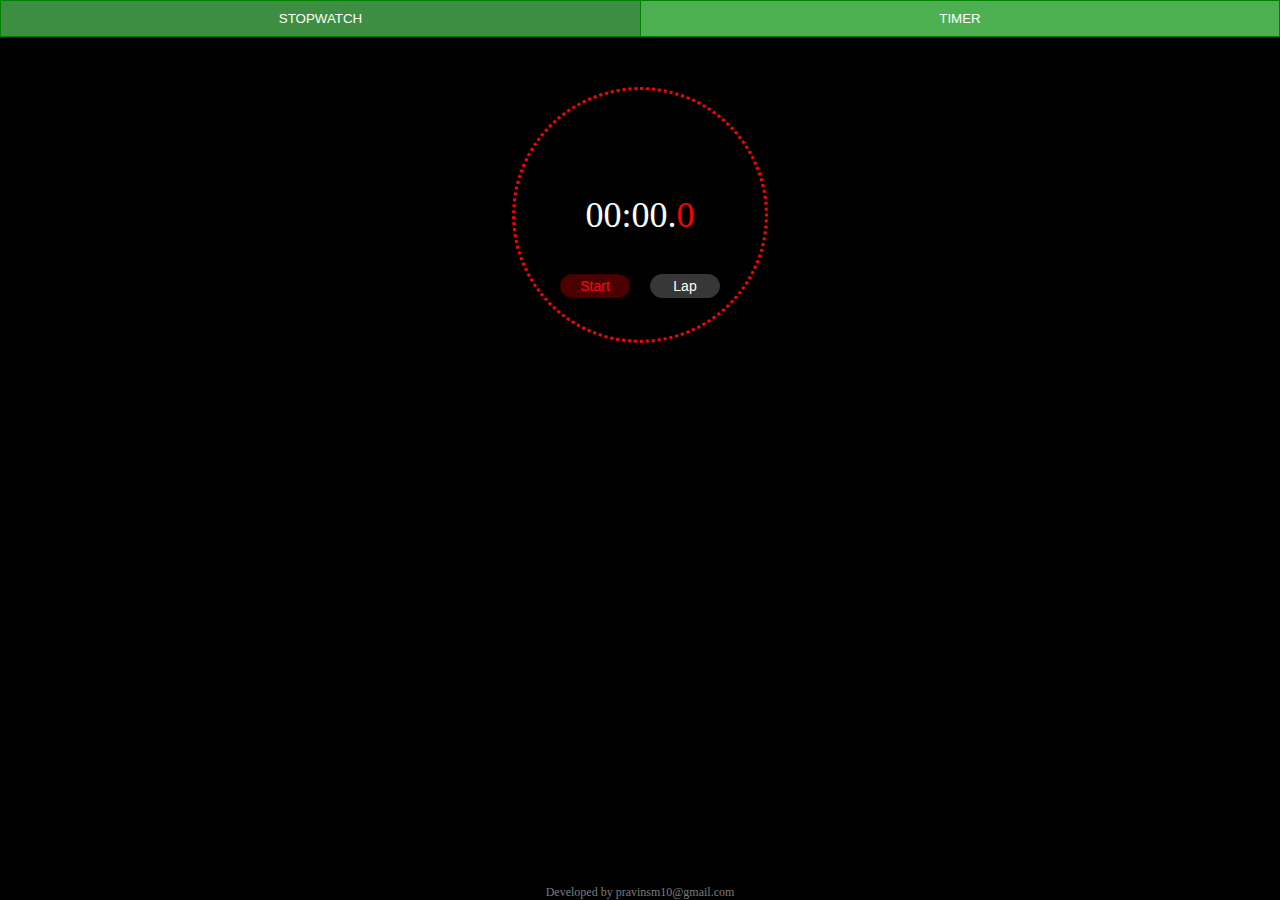
==== stopwatch.html @ edffcd9d "Add files via upload" ====
<!DOCTYPE html>
<html>
<head>
    <meta charset='utf-8'>
    <title>Stopwatch/Timer</title>
    <meta name='viewport' content='width=device-width, initial-scale=1'>
    <link rel="stylesheet" href="assets/stopwatch.css">
</head>
<body>
  <div class="btn-group">
    <button onclick="display_stopwatch()">STOPWATCH</button>
    <button onclick="display_timer()">TIMER</button>
  </div>
  <div class="container_timer" id="cont_timer">
    <div class="time" id="timer_set">
      <select id="hours"></select><p style="color:aqua;padding-right:10px;font-size:12px">hrs</p>
      <select id="minutes"></select><p style="color:aqua;padding-right:10px;font-size:12px">min</p>
      <select id="seconds"></select><p style="color:aqua;padding-right:10px;font-size:12px">sec</p>
    </div>
    <div class="time" id="timer"></div>
    <button onclick="timer_cd()" id="start" class="btn">Start</button>
    <div class= "btn1">
      <button onclick="reset()" id="restart">Reset</button>
      <button onclick="pause()" id="pause">Pause</button>
    </div>
  </div>
  <div>
    <div class="container_stopwatch" id="cont_stopwatch">
      <div class="time" id="stopwatch"></div>
      <div class= "btn1">
        <button onclick="s_start()" id="s_start_btn">Start</button>
        <button onclick="s_lap()" id="s_lap_btn" disabled="true">Lap</button>
      </div>
    </div>
    <div id="laps_cont">
      <table id="laps"></table>
    </div>
  </div>
  <div class="footer"><p id="cpryt">Developed by pravinsm10@gmail.com</p></div>
<script src="assets/stopwatch.js"></script>  
<script src="assets/timer.js"></script>
</body>
</html>
---- assets/stopwatch.css ----
body{
margin:0;
padding:0;
background: black;
text-align: center;
}

.btn-group button {
  width:50%;
  background-color: #4CAF50; 
  border: 1px solid green; 
  color: white; 
  padding: 10px 24px;
  cursor: pointer;
  float: left;
}

.btn-group:after {
  content: "";
  clear: both;
  display: table;
}

.btn-group button:not(:last-child) {
  border-right: none; 
}


.btn-group button:hover {
  background-color: #3e8e41;
}

#Stopwatch_btn,#Timer_btn{
width: 100%;
justify-content: center;
display: flex;
}

.container_stopwatch,.container_timer{
margin-top:50px;
width:250px;
height:250px;
position : relative;
background-color: transparent;
border-radius :50%;
border: 3px dotted red ;
}

.container_timer{
display: none;
}

.container_stopwatch{
display: inline-block;
}

.time{
position: absolute;
top:50%;
left:50%;
display: flex;
transform: translate(-50%,-50%);
}

#hours,#minutes,#seconds{
border: none;
background: transparent;
-webkit-appearance: none;
-moz-appearance: none;
appearance: none;
color: white;
font-size: 20px;
}

#hours:hover,#minutes:hover,#seconds:hover{
cursor: pointer;
color: #ff071e;
}

#stopwatch,#timer{
color: white;
font-size: 36px;
}

.btn{
position: absolute;
bottom:10px;
transform: translate(-50%,-50%);
border:1px solid #ff071e;
font-size: 16px;
padding: 3px 20px;
border-radius: 20px;
background-color: #ff071e;
color: white;
}

.btn1{
position: absolute;
bottom:10px;
left:50%;
display: flex;
transform: translate(-50%,-50%);
}

#s_start_btn,#restart{
border: 1px solid rgba(0,0,0,0.2);
font-size: 14px;
border-radius: 18px;
background-color: rgba(255,0,0,0.3);
color: #ff071e;
margin: 10px;
padding: 3px;
width: 70px;
justify-content: center;
}

#s_lap_btn{
border: 1px solid #373737;
font-size: 14px;
border-radius: 18px;
background-color: #373737;
color: #fff;
margin: 10px;
padding: 3px;
width: 70px;
justify-content: center;
}

#s_lap_btn1,#pause{
border: 1px solid #ff071e;
font-size: 14px;
border-radius: 18px;
background-color: #ff071e;
color: white;
margin: 10px;
padding: 3px;
width: 70px;
justify-content: center;
}

#s_start_btn,#s_lap_btn1{
cursor: pointer;
}
#start:hover,#restart:hover,#pause:hover{
background-color: transparent;
border:1px solid #ff071e;
color: #ff071e;
}

#restart,#pause{
display: none;
}
tr{
text-align: center;
}
td{
width:100px;
padding-top: 8px;
}

#laps_cont{
color: white;
display: flex;
justify-content: center;
margin-top:10px;
margin-bottom:20px;
}

.footer{
color: white;
padding:0;
position: fixed;
width:100%;
background-color: black;
bottom:0;
}
#cpryt{
padding:0;
margin:0;
font-size:12px;
color: #7D7D7D;
}
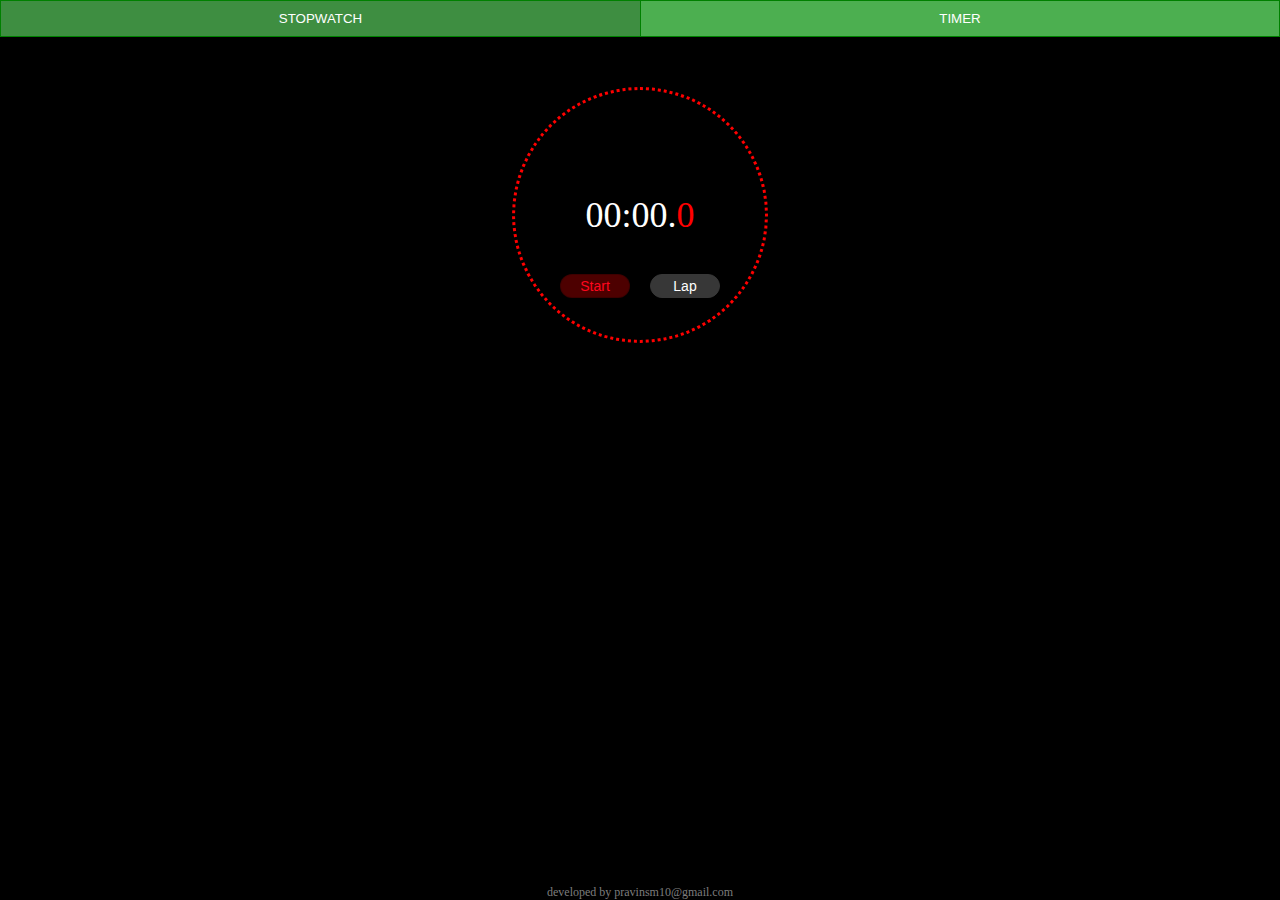
==== commit 2338e128: "Update stopwatch.html" ====
--- a/stopwatch.html
+++ b/stopwatch.html
@@ -36,7 +36,7 @@
       <table id="laps"></table>
     </div>
   </div>
-  <div class="footer"><p id="cpryt">Developed by pravinsm10@gmail.com</p></div>
+  <div class="footer"><p id="cpryt">developed by pravinsm10@gmail.com</p></div>
 <script src="assets/stopwatch.js"></script>  
 <script src="assets/timer.js"></script>
 </body>
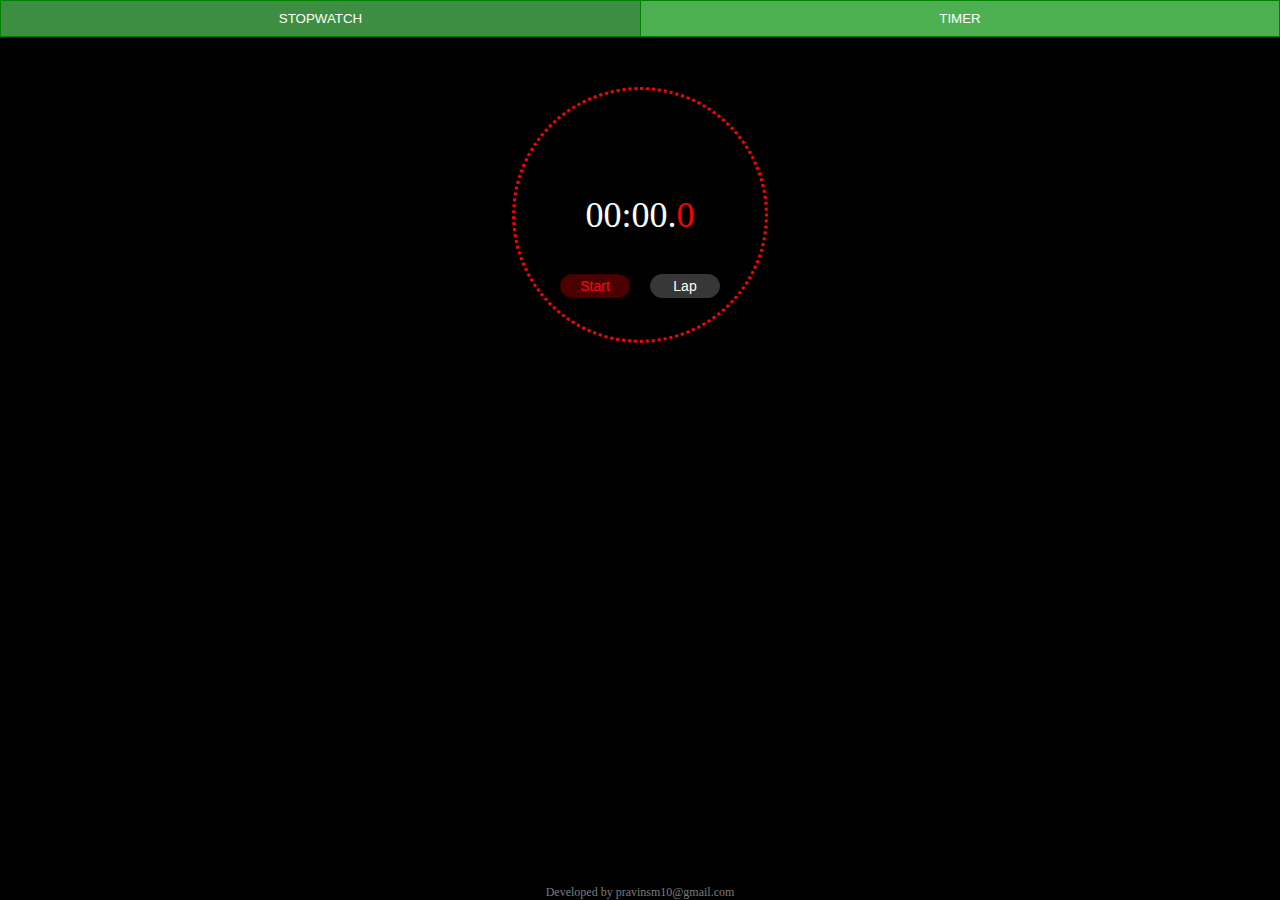
==== commit 91c9ecac: "Update stopwatch.html" ====
--- a/stopwatch.html
+++ b/stopwatch.html
@@ -36,7 +36,7 @@
       <table id="laps"></table>
     </div>
   </div>
-  <div class="footer"><p id="cpryt">developed by pravinsm10@gmail.com</p></div>
+  <div class="footer"><p id="cpryt">Developed by pravinsm10@gmail.com</p></div>
 <script src="assets/stopwatch.js"></script>  
 <script src="assets/timer.js"></script>
 </body>
